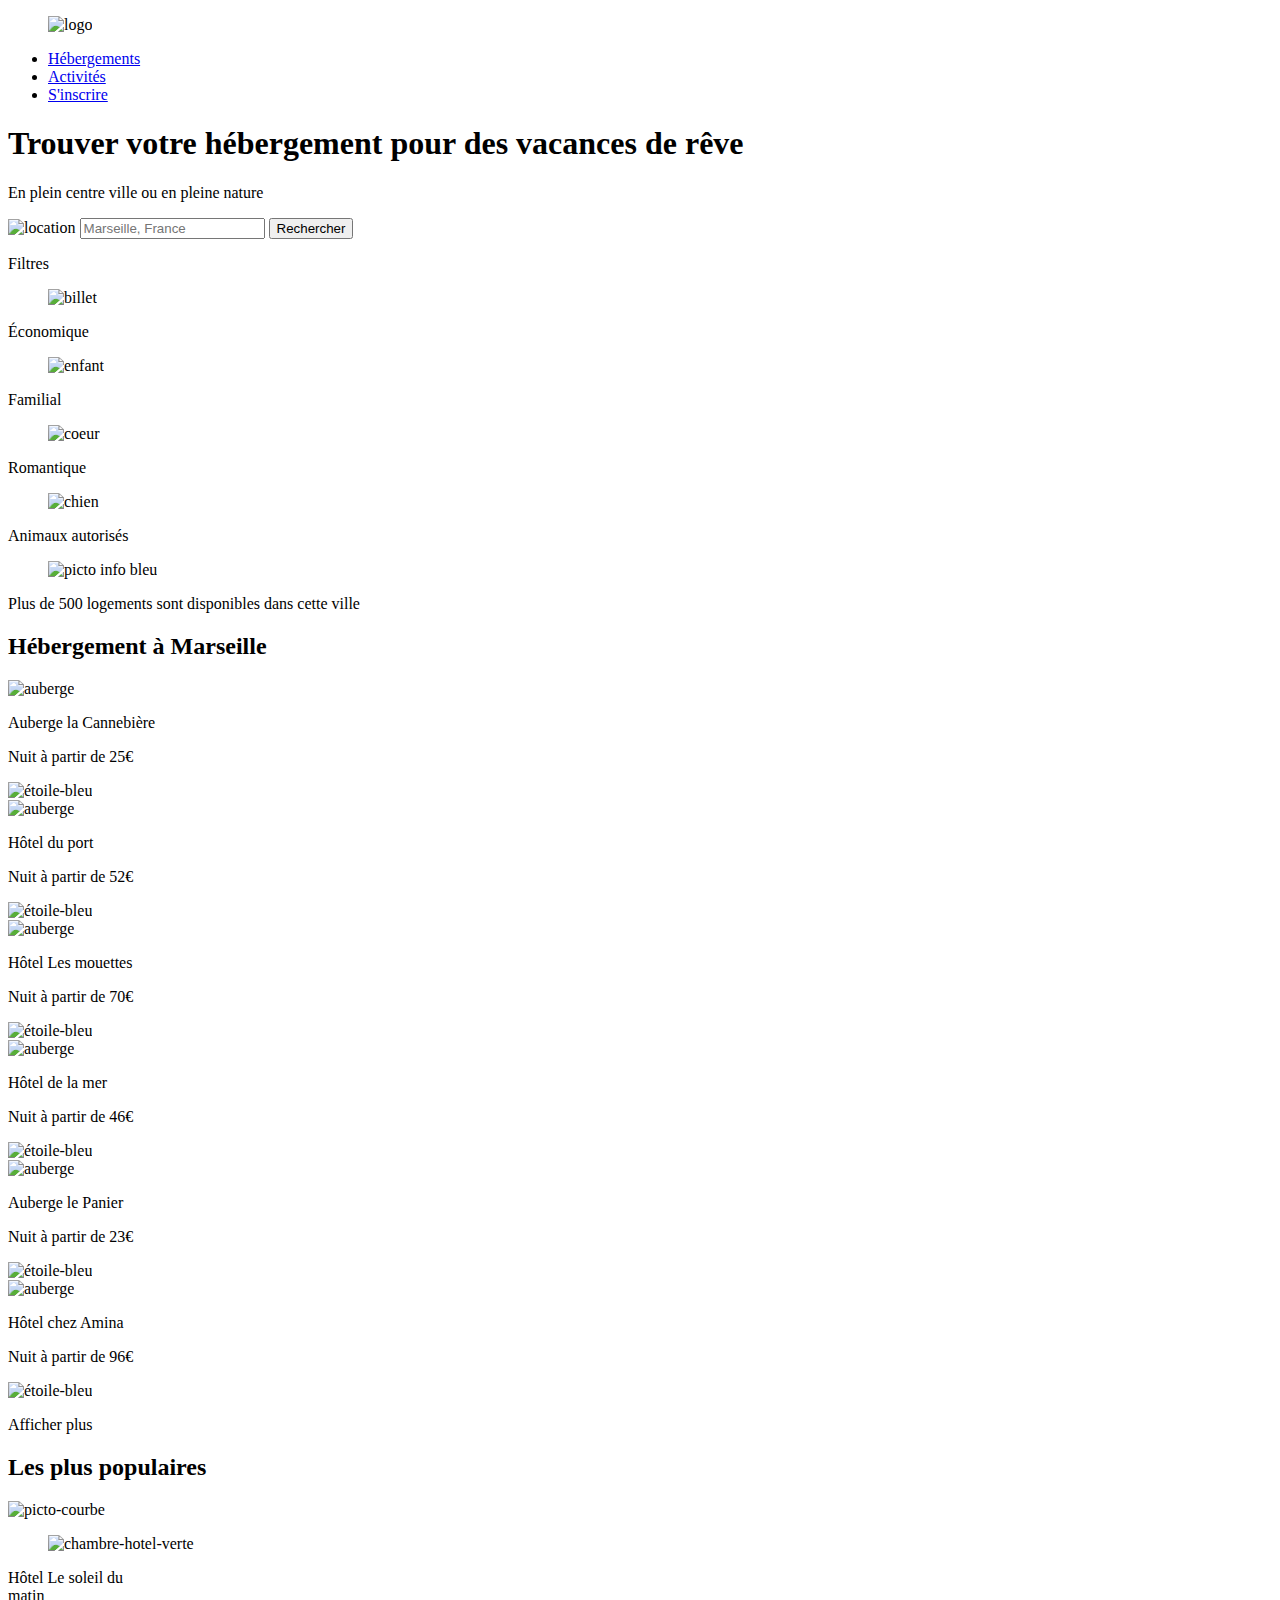
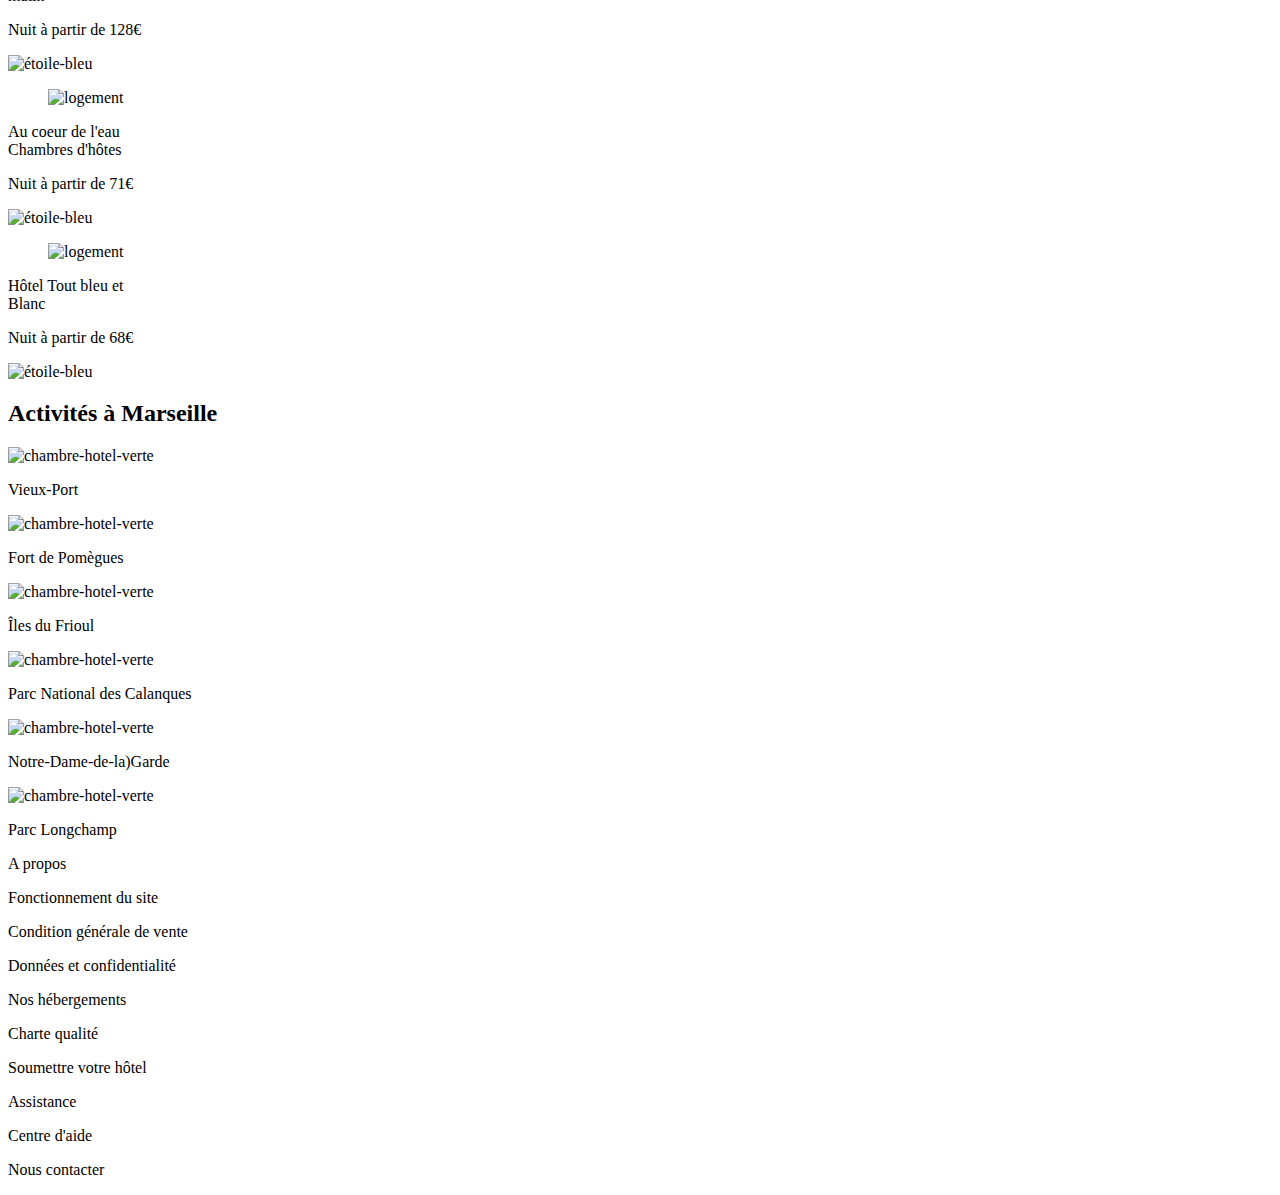
==== PROJET2.html @ daf27d20 "Passage du HTML au W3C" ====
<!DOCTYPE html>
<html lang="fr-FR">
	<head>
		<meta charset="utf-8">
		<title>Reservia</title>
		<link rel="stylesheet" type="text/css" href="css/projet2.css">
	</head>
	<body>
		<header>
			<div id="logo-et-nav">
				<figure id="fig-logo">
					<img src="Reservia.png" alt="logo">
				</figure>
				<nav id="menu_principal">
					<ul>
						<li><a href="#">Hébergements</a></li>
						<li><a href="#">Activités</a></li>
						<li><a href="#">S'inscrire</a></li>
					</ul>	
				</nav>
			</div>
			<div class="titre">
				<h1>Trouver votre hébergement pour des vacances de rêve</h1>
				<p>En plein centre ville ou en pleine nature</p>
			</div>
			<form method="post">
				<img src="map-marker-alt-solid.svg" alt=location>
				<input type="text" name="ville" placeholder="Marseille, France">
				<button >Rechercher</button>	
			</form>
			<div id="filtres">
				<div class="filtre">
					<p>Filtres</p></div>
				<div>
					<figure>
						<img src="money-bill-wave-solid.svg" alt="billet">
					</figure>
					<p>Économique</p>
				</div>
				<div>
					<figure>
						<img src="child-solid.svg" alt="enfant">
					</figure>
					<p>Familial</p>
				</div>
				<div>
					<figure>
						<img src="heart-solid.svg" alt="coeur">
					</figure>
					<p>Romantique</p>
				</div>
				<div>
					<figure>
						<img src="dog-solid.svg" alt="chien">
					</figure>
					<p>Animaux autorisés</p>
				</div>
			</div>
			<div id="info">
					<figure>
						<img src="info-solid.svg" alt="picto info bleu">
					</figure>
					<p> Plus de 500 logements sont disponibles dans cette ville</p>
				</div>
		</header>

		<div id="bloc">
			<div class="Hebergements">
				<h2 class="bold">Hébergement à Marseille</h2>
				<div id="hebergement-a-marseille">	
					<article>
						<img src="marcus-loke-WQJvWU_HZFo-unsplash.jpg" alt="auberge">
						<p class="sous-titre">Auberge la Cannebière</p>
						<p>Nuit à partir de 25€</p>
						<img src="4bleues.svg" alt="étoile-bleu">
					</article>
					<article>
						<img src="fred-kleber-gTbaxaVLvsg-unsplash.jpg" alt="auberge">
						<p class="sous-titre">Hôtel du port</p>
						<p>Nuit à partir de 52€</p>
						<img src="4bleues.svg" alt="étoile-bleu">
					</article>
					<article>
						<img src="reisetopia-B8WIgxA_PFU-unsplash.jpg" alt="auberge">
						<p class="sous-titre">Hôtel Les mouettes</p>
						<p>Nuit à partir de 70€</p>
						<img src="4bleues.svg" alt="étoile-bleu">
					</article>
					<article>
						<img src="annie-spratt-Eg1qcIitAuA-unsplash.jpg" alt="auberge">
						<p class="sous-titre">Hôtel de la mer</p>
						<p>Nuit à partir de 46€</p>
						<img src="4bleues.svg" alt="étoile-bleu">
					</article>
					<article>
						<img src="nicate-lee-kT-ZyaiwBe0-unsplash.jpg" alt="auberge">
						<p class="sous-titre">Auberge le Panier</p>
						<p>Nuit à partir de 23€</p>
						<img src="4bleues.svg" alt="étoile-bleu">
					</article>
					<article>
						<img src="febrian-zakaria-M6S1WvfW68A-unsplash.jpg" alt="auberge">
						<p class="sous-titre">Hôtel chez Amina</p>
						<p>Nuit à partir de 96€</p>
						<img src="4bleues.svg" alt="étoile-bleu">
					</article>
				</div>	
			<p class="bold">Afficher plus</p>
			</div>

			<aside>
				<div class="chapeau">
					<h2>Les plus populaires</h2>
					<img src="chart-line-solid.svg" alt="picto-courbe">
				</div>
				<article class="vignette">
					<div>
						<figure>
							<img src="emile-guillemot-Bj_rcSC5XfE-unsplash.jpg" alt="chambre-hotel-verte">
						</figure>
					</div>
					<div>
						<p class="sous-titre">Hôtel Le soleil du <br/> matin</p>
						<p>Nuit à partir de 128€</p>
						<img class="img-etoile" src="5bleues.svg" alt="étoile-bleu">
					</div>
				</article>
				<article class="vignette">
					<div>
						<figure>
							<img src="aw-creative-VGs8z60yT2c-unsplash.jpg" alt="logement">
						</figure>
					</div>
					<div>
						<p class="sous-titre">Au coeur de l'eau <br/>Chambres d'hôtes</p>
						<p>Nuit à partir de 71€</p>
						<img class="img-etoile" src="5bleues.svg" alt="étoile-bleu">
					</div>
				</article>
				<article class="vignette">
					<div>
						<figure>
							<img src="febrian-zakaria-sjvU0THccQA-unsplash.jpg" alt="logement">
						</figure>
					</div>
					<div>
						<p class="sous-titre">Hôtel Tout bleu et<br/>Blanc</p>
						<p>Nuit à partir de 68€</p>
						<img class="img-etoile" src="5bleues.svg" alt="étoile-bleu">
					</div>
				</article>
			</aside>
		</div>
			<section>
				<H2> Activités à Marseille</H2>
				<div class="div">
					<div class="ombre">
						<img class="grande" src="reno-laithienne-QUgJhdY5Fyk-unsplash.jpg" alt="chambre-hotel-verte">
						<p class="sous-titre">Vieux-Port</p>
					</div>
					<div class="split">
						<div class="ombre marginbottom">
							<img class="moyenne" src="paul-hermann-QFTrLdQIRhI-unsplash.jpg" alt="chambre-hotel-verte">
							<p class="sous-titre">Fort de Pomègues</p>
						</div>
						<div class="ombre">
							<img class="petite" src="kevin-hikari-rV_Qd1l-VXg-unsplash.jpg" alt="chambre-hotel-verte">
							<p class="sous-titre">Îles du Frioul</p>
						</div>
					</div>
					<div class="ombre">
						<img class="grande" src="kilyan-sockalingum-NR8-cBCN3aI-unsplash.jpg" alt="chambre-hotel-verte">
						<p class="sous-titre">Parc National des Calanques</p>
					</div>
					<div class="split">
						<div class="ombre marginbottom">
							<img class="petite" src="florian-wehde-xW9e8gdotxI-unsplash.jpg" alt="chambre-hotel-verte">
							<p class="sous-titre">Notre-Dame-de-la)Garde</p>
						</div>
						<div class="ombre">
							<img class="moyenne" src="lena-paulin-wH2-EJoDcV0-unsplash.jpg" alt="chambre-hotel-verte">
							<p class="sous-titre">Parc Longchamp</p>
						</div>
					</div>
				</div> 
			</section>
			<footer>
			<div class="conteneur">
				<div>
					<p class="sous-titre">A propos</p>
					<p> Fonctionnement du site</p>
					<p> Condition générale de vente</p>
					<p> Données et confidentialité</p>
				</div>
				<div>
					<p class="sous-titre">Nos hébergements</p>
					<p> Charte qualité</p>
					<p> Soumettre votre hôtel</p>
				</div>
				<div>
					<p class="sous-titre">Assistance</p>
					<p> Centre d'aide</p>
					<p> Nous contacter</p>
				</div>
			</div>
		</footer>
     </body>
</html>
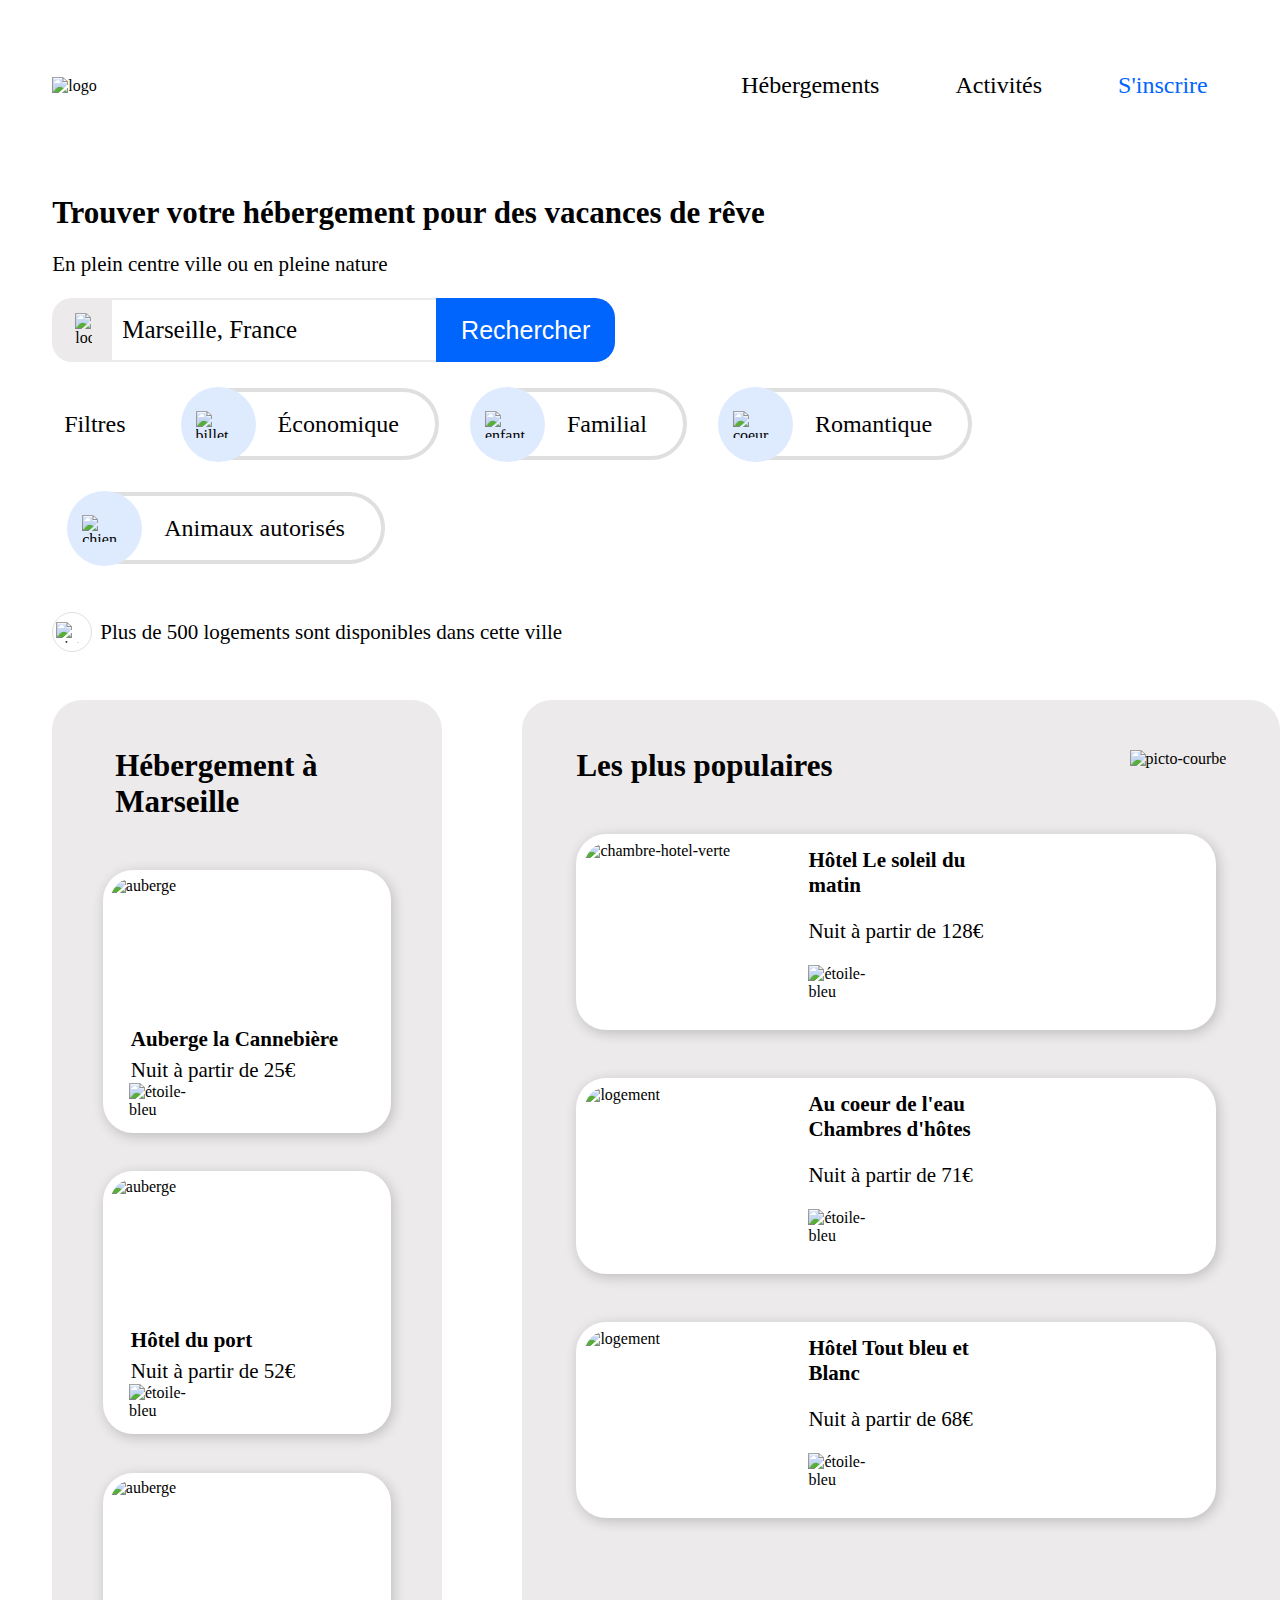
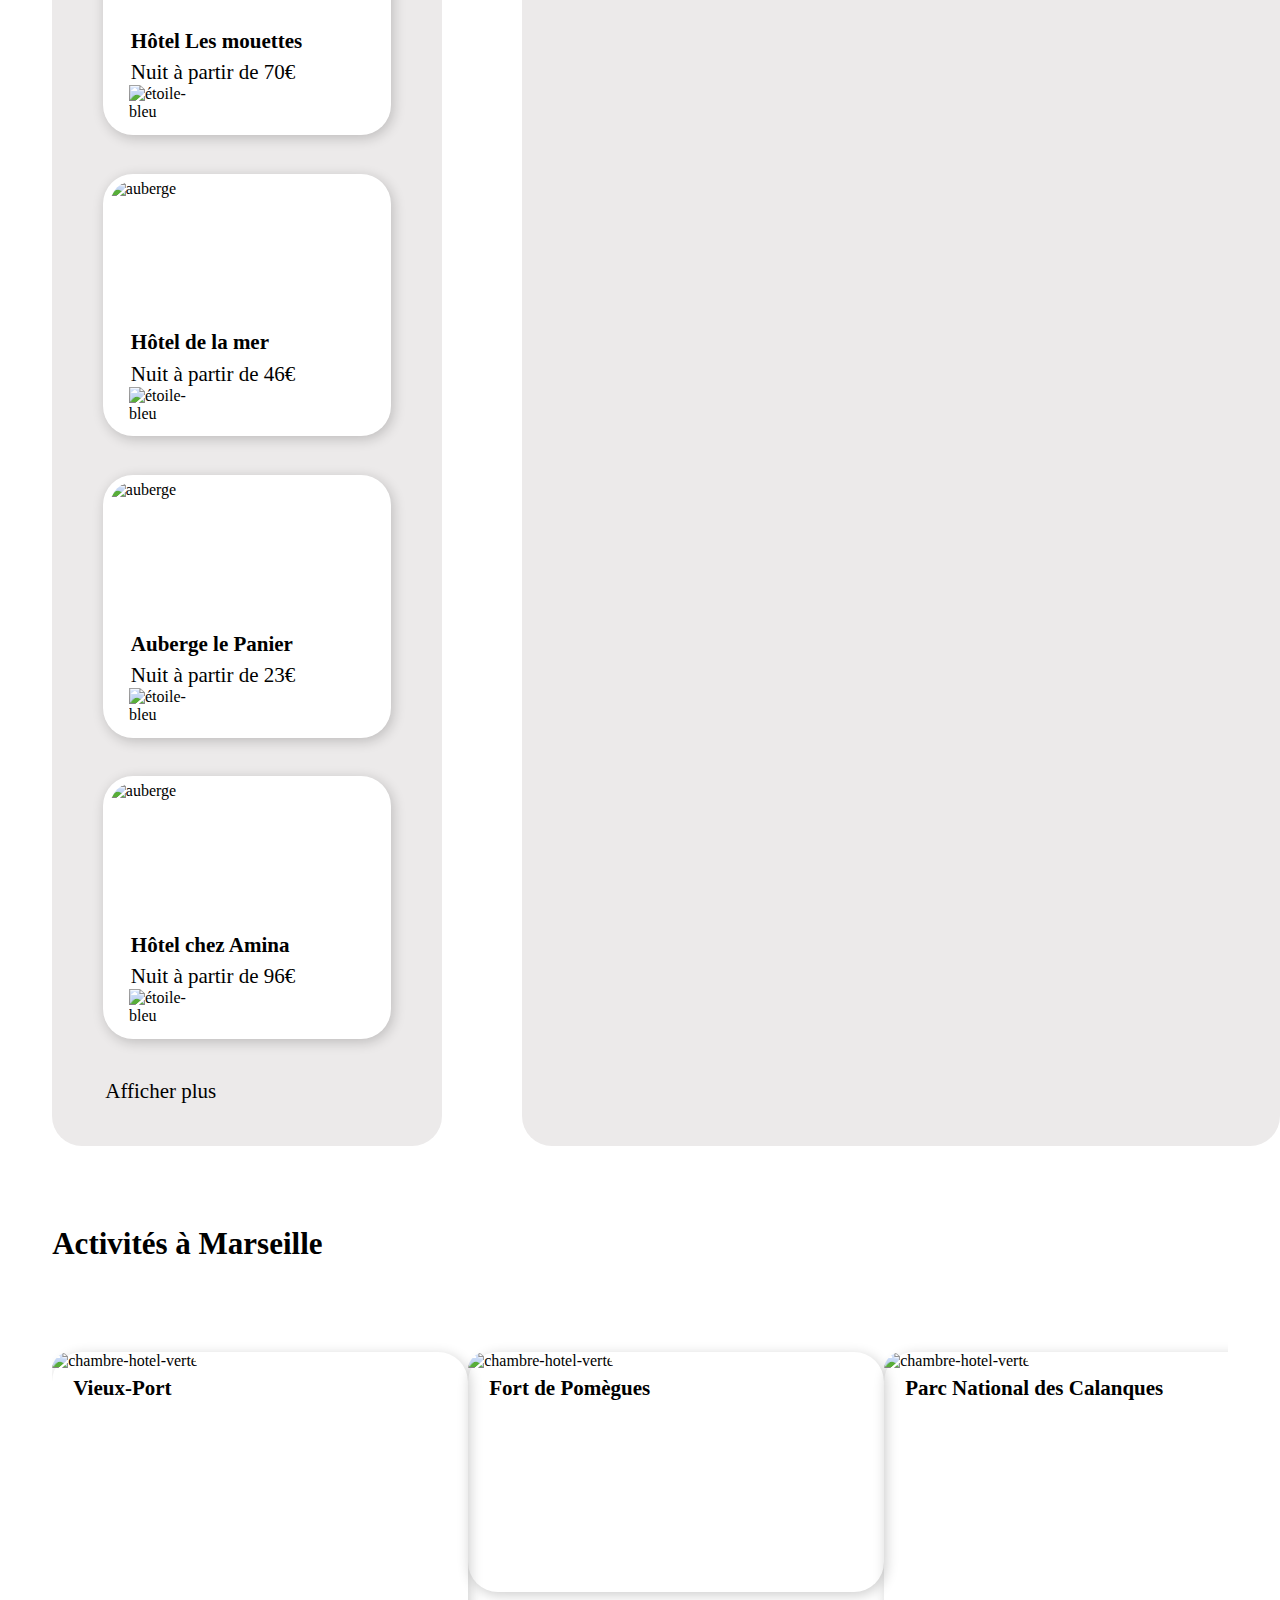
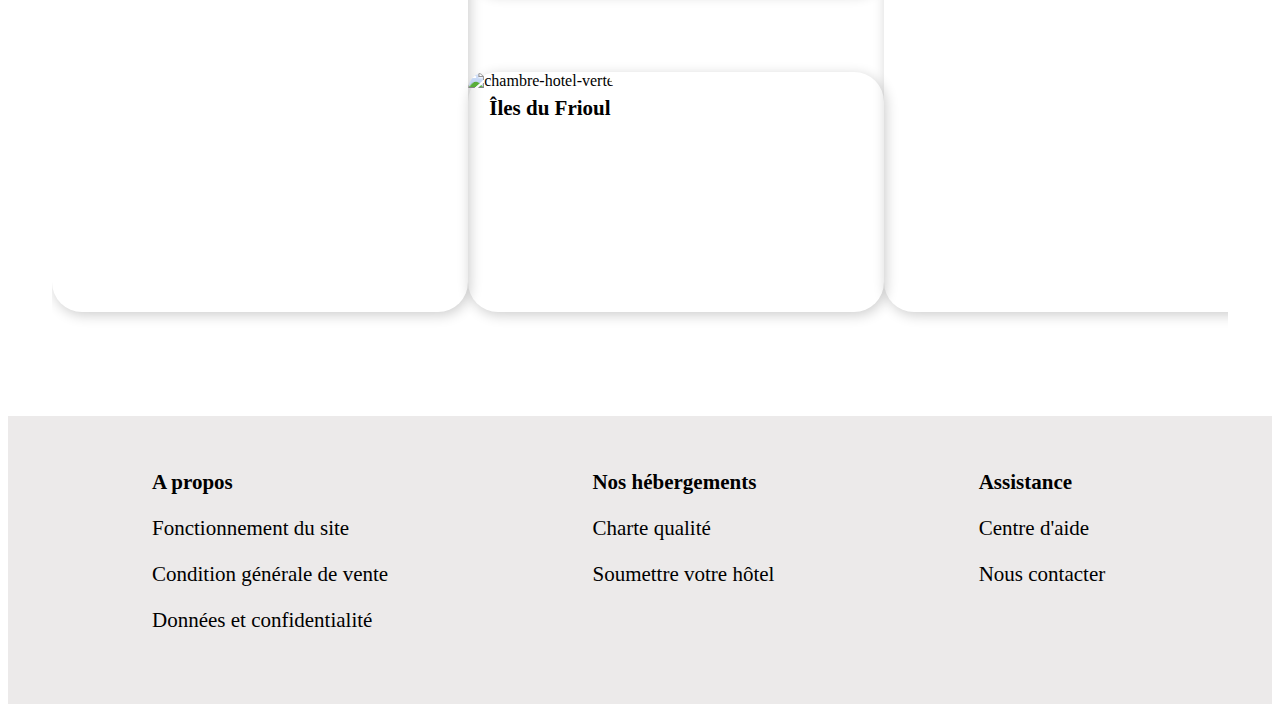
==== commit cf7a010c: "Add files via upload" ====
--- a/PROJET2.html
+++ b/PROJET2.html
@@ -1,17 +1,18 @@
 <!DOCTYPE html>
 <html lang="fr-FR">
-	<head>
-		<meta charset="utf-8">
-		<title>Reservia</title>
-		<link rel="stylesheet" type="text/css" href="css/projet2.css">
-	</head>
-	<body>
+<head title="Reservia">
+	<meta charset="utf-8">
+	<title> Reservia</title>
+	<link rel="stylesheet" type="text/css" href="CSS/projet2.css">
+</head>
+<body>
+	<div id="body">
 		<header>
 			<div id="logo-et-nav">
 				<figure id="fig-logo">
 					<img src="Reservia.png" alt="logo">
 				</figure>
-				<nav id="menu_principal">
+				<nav>
 					<ul>
 						<li><a href="#">Hébergements</a></li>
 						<li><a href="#">Activités</a></li>
@@ -64,7 +65,7 @@
 				</div>
 		</header>
 
-		<div id="bloc">
+		<div id="bloc-hebergements-populaires">
 			<div class="Hebergements">
 				<h2 class="bold">Hébergement à Marseille</h2>
 				<div id="hebergement-a-marseille">	
@@ -113,7 +114,7 @@
 					<h2>Les plus populaires</h2>
 					<img src="chart-line-solid.svg" alt="picto-courbe">
 				</div>
-				<article class="vignette">
+				<article>
 					<div>
 						<figure>
 							<img src="emile-guillemot-Bj_rcSC5XfE-unsplash.jpg" alt="chambre-hotel-verte">
@@ -125,7 +126,7 @@
 						<img class="img-etoile" src="5bleues.svg" alt="étoile-bleu">
 					</div>
 				</article>
-				<article class="vignette">
+				<article>
 					<div>
 						<figure>
 							<img src="aw-creative-VGs8z60yT2c-unsplash.jpg" alt="logement">
@@ -137,7 +138,7 @@
 						<img class="img-etoile" src="5bleues.svg" alt="étoile-bleu">
 					</div>
 				</article>
-				<article class="vignette">
+				<article>
 					<div>
 						<figure>
 							<img src="febrian-zakaria-sjvU0THccQA-unsplash.jpg" alt="logement">
@@ -158,32 +159,29 @@
 						<img class="grande" src="reno-laithienne-QUgJhdY5Fyk-unsplash.jpg" alt="chambre-hotel-verte">
 						<p class="sous-titre">Vieux-Port</p>
 					</div>
-					<div class="split">
-						<div class="ombre marginbottom">
-							<img class="moyenne" src="paul-hermann-QFTrLdQIRhI-unsplash.jpg" alt="chambre-hotel-verte">
-							<p class="sous-titre">Fort de Pomègues</p>
-						</div>
-						<div class="ombre">
-							<img class="petite" src="kevin-hikari-rV_Qd1l-VXg-unsplash.jpg" alt="chambre-hotel-verte">
-							<p class="sous-titre">Îles du Frioul</p>
-						</div>
-					</div>
-					<div class="ombre">
-						<img class="grande" src="kilyan-sockalingum-NR8-cBCN3aI-unsplash.jpg" alt="chambre-hotel-verte">
+					<div class="ombre marginbottom">
+						<img class="grande" src="paul-hermann-QFTrLdQIRhI-unsplash.jpg" alt="chambre-hotel-verte">
+						<p class="sous-titre">Fort de Pomègues</p>
+					</div>
+					<div class="ombre">
+						<img class="grande" src="kevin-hikari-rV_Qd1l-VXg-unsplash.jpg" alt="chambre-hotel-verte">
+						<p class="sous-titre">Îles du Frioul</p>
+					</div>
+					<div class="ombre">
+						<img src="kilyan-sockalingum-NR8-cBCN3aI-unsplash.jpg" alt="chambre-hotel-verte">
 						<p class="sous-titre">Parc National des Calanques</p>
 					</div>
-					<div class="split">
-						<div class="ombre marginbottom">
-							<img class="petite" src="florian-wehde-xW9e8gdotxI-unsplash.jpg" alt="chambre-hotel-verte">
-							<p class="sous-titre">Notre-Dame-de-la)Garde</p>
-						</div>
-						<div class="ombre">
-							<img class="moyenne" src="lena-paulin-wH2-EJoDcV0-unsplash.jpg" alt="chambre-hotel-verte">
-							<p class="sous-titre">Parc Longchamp</p>
-						</div>
+					<div class="ombre marginbottom">
+						<img class="grande" src="florian-wehde-xW9e8gdotxI-unsplash.jpg" alt="chambre-hotel-verte">
+						<p class="sous-titre">Notre-Dame-de-la Garde</p>
+					</div>
+					<div class="ombre">
+						<img class="grande" src="lena-paulin-wH2-EJoDcV0-unsplash.jpg" alt="chambre-hotel-verte">
+						<p class="sous-titre">Parc Longchamp</p>
 					</div>
 				</div> 
 			</section>
+	</div>		
 			<footer>
 			<div class="conteneur">
 				<div>
@@ -205,4 +203,4 @@
 			</div>
 		</footer>
      </body>
-</html>+</html>
--- a/CSS/projet2.css
+++ b/CSS/projet2.css
@@ -0,0 +1,746 @@
+/*! Generated by Font Squirrel (https://www.fontsquirrel.com) on February 25, 2021 */
+
+@font-face {
+    font-family: 'ralewaybold';
+    src: url('raleway-bold-webfont.eot');
+    src: url('raleway-bold-webfont.eot?#iefix') format('embedded-opentype'),
+         url('raleway-bold-webfont.woff') format('woff'),
+         url('raleway-bold-webfont.ttf') format('truetype'),
+         url('raleway-bold-webfont.svg#ralewaybold') format('svg');
+    font-weight: normal;
+    font-style: normal;
+
+}
+
+@font-face {
+    font-family: 'ralewayregular';
+    src: url('raleway-regular-webfont.eot');
+    src: url('raleway-regular-webfont.eot?#iefix') format('embedded-opentype'),
+         url('raleway-regular-webfont.woff') format('woff'),
+         url('raleway-regular-webfont.ttf') format('truetype'),
+         url('raleway-regular-webfont.svg#ralewayregular') format('svg');
+    font-weight: normal;
+    font-style: normal;
+
+}
+
+
+/* ELEMENTS PRINCIPAUX .................. */
+
+#body
+{
+    width: 93%;
+    margin:auto;
+}
+#fig-logo
+{
+    max-width: 6%;
+    margin: 0;
+    align-items: center;
+}
+
+
+/* NAVIGATEUR................... */
+
+
+#fig-logo img
+{
+    width: 100%;
+}
+
+#logo-et-nav
+
+{
+    display: flex;
+    justify-content: space-between;
+    padding-top: 3em;
+    align-items: center;
+    margin-bottom: 5em;
+}
+
+nav ul
+{
+    list-style: none;   
+    display: flex;
+    justify-content: flex-end;
+}
+
+nav ul li:nth-child(3) a 
+{
+	color: #0065FC;
+}
+
+nav li
+{
+    margin-left: 3.5em; 
+    cursor: pointer; 
+}
+
+a
+{
+    text-decoration:none;
+    color:black;
+    padding-top: 2.7em;
+    font-size: 22px;
+}
+
+nav a:hover
+{
+    color:#0065FC;
+    border-top: 5px #0065FC solid;
+}
+
+/*TEXTE TITRE*/
+
+h1, h2, .sous-titre
+{
+    font-family: ralewaybold;
+    font-weight: bold;
+    font-size: 31px;
+    margin:0;
+}
+
+p:not(#filtres)
+{
+    margin-right: 20px;
+    font-size: 21px;
+    font-family: ralewayregular;
+}
+.sous-titre
+{
+    margin-top: 0.3em;
+}
+.sous-titre, a
+{
+    margin-right: 20px;
+    font-size: 24px;
+    font-family: ralewaybold;
+}
+
+p
+{
+    font-family: ralewayregular;
+}
+
+.ombre
+{
+    box-shadow: 2px 3px 13px rgba(1, 4, 0, 0.2);
+}
+
+/* FORMULAIRE VILLE RECHERCHE VILLE................... */
+
+
+form
+{
+	display: flex;
+    flex-wrap: nowrap;
+    overflow: hidden;
+	height: 4em;
+    width: 35em;
+    background-color: #eceaea;
+    border-radius: 20px;
+    padding-left: 3px;
+    align-items: center;
+}
+
+form img
+{
+    width: 17px;
+    margin:20px;
+    align-items: center;
+
+}
+
+input 
+{
+    height: 90%;
+    margin: 0px;
+    width: 40em;
+    border:none;
+    padding-left: 10px;
+    font-family: ralewaybold;
+    font-size: 25px;
+}
+
+::placeholder
+{
+  color: black;
+  opacity: 1;
+}
+button
+{
+    background-color: #0065FC; /*bleu*/
+    color: white;
+    height: 100%;
+    width:100%;
+    border: none;
+    margin:auto;
+    font-size: 25px;
+    cursor: pointer;
+
+}
+
+/* FILTRES DE RECHERCHE................... */
+
+
+#filtres
+{
+    display: inline-flex;
+    font-family: ralewaybold;
+    margin-top:10px;
+    margin-bottom: 1em;
+    align-items: center;
+    flex-wrap: wrap;
+
+}
+
+#filtres div:not(.filtre)
+{
+    display: flex;
+    height: 4em;
+    align-items: center;
+    border-radius: 40px;
+    border: 4px solid #e0dfdf;
+    margin: 1em;
+    padding-right: 1em; 
+}
+
+#filtres .filtre
+{
+    margin-right: 20px;
+    border:none;
+}
+
+#filtres figure
+{
+    display: flex;
+    justify-content: center;
+    align-items: center;
+    background-color: #DEEBFF; /*bleu clair*/ 
+    padding: 15px;
+    height: 45px;
+    width: 45px;
+    min-width: 19px;
+    border-radius: 40px;
+    margin-right: 10px;
+    margin-left: -5px;
+}
+#filtres figure:hover
+{
+    background-color: #F2F2F2;
+    cursor: pointer;
+}
+.filtre :hover
+{
+    justify-content: flex-end;
+}
+
+#filtres figure img
+{
+    height: 60%;
+}
+
+#filtres div p 
+{
+    font-size: 24px;
+    font-family: ralewaybold;
+    padding-left: 0.5em;
+}
+
+
+/* INFO*/
+
+#info
+{
+    display: flex;
+    align-items: center;
+    margin-bottom: 2em;
+}
+
+#info figure
+
+{
+    justify-content: center;
+    align-items: center;
+    display: flex;
+    height: 30px;
+    width: 30px;
+    min-width: 8px;
+    border-radius: 31em;
+    margin-right: 0.5em;
+    margin-left: 0;
+    padding: 4px;
+    border: 0.1em solid #e0dfdf;
+}
+
+#info img
+{
+    height: 70%;
+}
+
+
+/* HEBERGEMENT A MARSEILLE................... */
+
+
+.Hebergements
+{
+    margin: 0;
+    background-color: #eceaea;
+    border-radius: 30px; 
+    padding-top: 3em; 
+    padding-left: 2em;
+    padding-right: 2em;
+
+}
+#hebergement-a-marseille/* regroupe toutes 
+                        les vignettes loc */
+{
+	display: flex;
+	flex-wrap: wrap;
+	justify-content: space-around;
+
+}
+#hebergement-a-marseille article/*regroupe une vignette*/
+{
+    display: flex;
+    flex-direction: column;
+    border-radius: 30px;
+    background-color: #ffff;
+    min-width: 275px;
+    max-width: 275px;
+    height: 250px;
+    padding: 0.4em;
+    margin: 1.2em;
+    box-shadow: 2px 3px 13px rgba(1, 4, 0, 0.2);
+}
+
+#hebergement-a-marseille article :first-child /*IMG*/
+{
+    width: 100%;
+    border-radius: 25px 25px 0px 0px;
+    height: 9em;
+}
+
+#hebergement-a-marseille article p 
+{
+	margin-bottom: 0;
+	margin-top: 0.3em;
+}
+
+
+#hebergement-a-marseille article p+img
+{
+    max-width: 30%;
+    height: 2em;
+    margin-left: 1.2em;
+    margin-bottom: 0.7em;
+}
+#hebergement-a-marseille article :not(img)
+{
+    margin-left:1em; 
+}
+#hebergement-a-marseille + p
+{
+    margin-bottom: 2em;
+    margin-left: 1em;
+}
+
+.Hebergements h2
+{
+    margin-bottom: 1em;
+    margin-left: 1em;
+}
+
+
+/* LES PLUS POPULAIRES................... */
+
+
+#bloc-hebergements-populaires
+{
+    display: flex;
+    justify-content: space-around;
+}
+
+aside
+{
+    margin-left: 5em;
+    background-color: #eceaea;
+    border-radius: 30px;
+    padding-top: 3em;
+    padding-left: 54px;
+    padding-right: 54px;
+    width: 40%;
+    min-width: 650px;
+}
+
+.chapeau, article
+{
+    display: flex;
+}
+
+aside .chapeau
+{
+    align-items: center;
+    justify-content: space-between;
+    margin-bottom: 50px;
+}
+
+aside .chapeau img 
+{
+    height: 2em;
+    align-items: center;
+    display: flex;
+    min-width: 8px;
+}
+
+aside div:nth-child(4) div:nth-child(1) img
+{
+    width: 12em;
+}
+
+aside article div p+img
+{
+    width: 7em; 
+}
+
+aside article figure 
+{
+    border-radius: 25px 0px 0px 25px;
+    height: 11.4em;
+    width: 12em;
+    overflow: hidden;
+    margin: 0;
+    margin-right: 2em;
+}
+
+aside article figure img
+{
+    width: 18em;
+    height: 16em;
+}
+
+
+aside article
+{
+    border-radius: 30px;
+    margin-top: 2em;
+    margin-bottom: 3em;
+    padding: 0.5em;
+    max-width: 39em;
+    min-width: 34em;
+    height: 180px;
+    background-color: #ffff;
+    box-shadow: 2px 3px 13px rgba(1, 4, 0, 0.2);
+}
+aside article p+img
+{
+    max-width: 40%;
+    height: 3em;
+}
+
+
+
+/* ACTIVITES A MARSEILLE................... */
+
+section
+{
+    margin-top: 5em;
+    overflow: hidden;
+    flex-wrap: wrap;
+}
+
+section .div
+{
+    display: flex;
+    justify-content: space-around;
+    align-items: center;
+    flex-wrap: wrap;
+    height: 40em;
+    margin-bottom: 4em;
+    flex-direction: column;
+    overflow: hidden;
+}
+
+section img 
+{
+    width: 100%;
+    border-radius: 25px 25px 0px 0px;
+}
+
+.div div 
+{
+    min-width: 26em;
+    max-width: 26em;
+    border-radius: 30px;
+    height: 35em;
+}
+.div div:[:(not)first-child]
+{
+    margin-left: 1em;
+}
+
+.div div:nth-child(1) img
+{
+    height: 30.5em;
+}
+section .div div:nth-child(2)
+{
+    height: 15em;
+}
+.div .grande
+{
+    height: 90%;
+}
+
+section .div div:nth-child(3)
+{
+    height: 15em;
+}
+.div .grande
+{
+    height: 90%;
+}
+
+.div div:nth-child(4) img
+{
+    height: 30.5em;
+}
+
+section .div div:nth-child(5)
+{
+    height: 15em;
+}
+.div .grande
+{
+    height: 90%;
+}
+section .div div:nth-child(6)
+{
+    height: 15em;
+}
+.div .grande
+{
+    height: 10.5em;
+}
+/* FLEX*/ 
+
+.div div:nth-child(2) div:first-child
+{
+    height: 56%;
+    margin-bottom: 3em;
+}
+.div div:nth-child(2) div:nth-child(2)
+{
+    height: 35%;
+}
+
+.div div:nth-child(4) div
+{
+    height: 46%
+}
+/*IMAGES*/
+
+.div div:nth-child(2) div:first-child img
+{
+    height: 18em;
+}
+
+.div div:nth-child(2) div:nth-child(2) img
+{
+    height: 10em;
+}
+
+
+/*TEXTE*/
+
+.div .sous-titre
+{
+    margin-left: 1em;
+}
+
+section h2
+{
+    margin-bottom: 50px;
+}
+
+/* FOOTER.................. */
+
+footer 
+{
+    background: #eceaea;
+    height: 15em;
+    width: 100%;
+    padding-top: 3em;
+}
+.conteneur 
+{
+    display: flex;
+    margin-left: 9em;
+    justify-content: space-between;
+    width: 77%;
+    align-items: flex-start;
+}
+
+
+
+/* MEDIA QUERIES................... */
+
+
+
+@media all and (max-width: 600px) /* règles réalisées sur un support de 670px de large*/
+{
+
+/*HEADER*/
+
+    #fig-logo
+    {
+       max-width: 32%;
+    }
+    #body
+    {
+        width: 100%;
+        overflow: hidden;
+    }
+
+    div .titre
+    {
+        width: 600px;
+    }
+
+/* TEXTE */ 
+
+    h1, h2, .sous-titre
+    {
+        font-size: 44px;
+    }
+    p:not(#filtres)
+    {
+        font-size: 31px;
+    }
+
+/* FORMULAIRE RECHERCHER*/
+    form
+    {
+        margin: 3em;
+        width: 42em;
+    }
+    button
+    {
+        width: 30%;
+        border-radius: 20px;
+    }
+/* FILTRES DE RECHERCHE*/
+
+    #filtres
+    {
+        margin-top: -2em;
+    }
+
+    #filtres div p
+    {
+        font-size: 31px;
+    }
+
+    #filtres .filtre
+    {
+        margin-right: 26em;
+    }
+   #menu_principal ul li:nth-child(3) /*listes a puce */
+    {
+        order:(1);
+    }
+
+/* HEBERGEMENT A MARSEILLE */
+
+    #bloc :nth-child(2)
+    {
+        order:(1);
+    }
+    .Hebergements
+    {
+        background-color: #ffff
+    }
+    .Hebergements h2 /* titre hebergement */
+    {
+        margin-left: 0;
+    }
+
+
+    #hebergement-a-marseille article  
+    {
+        max-width: 80%;
+        height: 20em;
+    }
+
+    #hebergement-a-marseille article :first-child /* image article hébergement*/
+    {
+        height: 11em;
+    }
+/* ASIDE*/
+    aside
+    {
+        padding-left: 3em;
+        padding-right: 4em;
+        margin-left:-2em;
+        padding-top: 2em;
+        padding-bottom: 1em;
+        width: 100%
+    }
+
+    .vignette
+    {
+        height: 16em;
+    }
+
+    .vignette figure
+    {
+        width: 16em;
+    }
+
+    .vignette figure img
+    {
+        height: 16em;
+    }
+/*  ACTIVITE A MARSEILLE */
+
+    section .div
+    {
+        display: flex;
+        justify-content: space-around;
+        align-content: center;
+        flex-wrap: wrap;
+        margin-bottom: 4em;
+        height: max-content;
+        overflow: auto;
+    }
+    .div div
+    {
+        min-width: 80%;
+        height: 20em;
+        margin-bottom: 2em;
+    }
+
+    .div div:nth-child(1) img
+    {
+        height: 15.5em;
+    }
+    .div div:nth-child(4) img
+    {
+        height: 15.5em;
+    }
+
+/* FOOTER */
+
+    .conteneur 
+    {
+        display:block;
+    }
+
+    .conteneur div 
+    {
+        margin-bottom: 5em;
+    }
+}
+
+
+
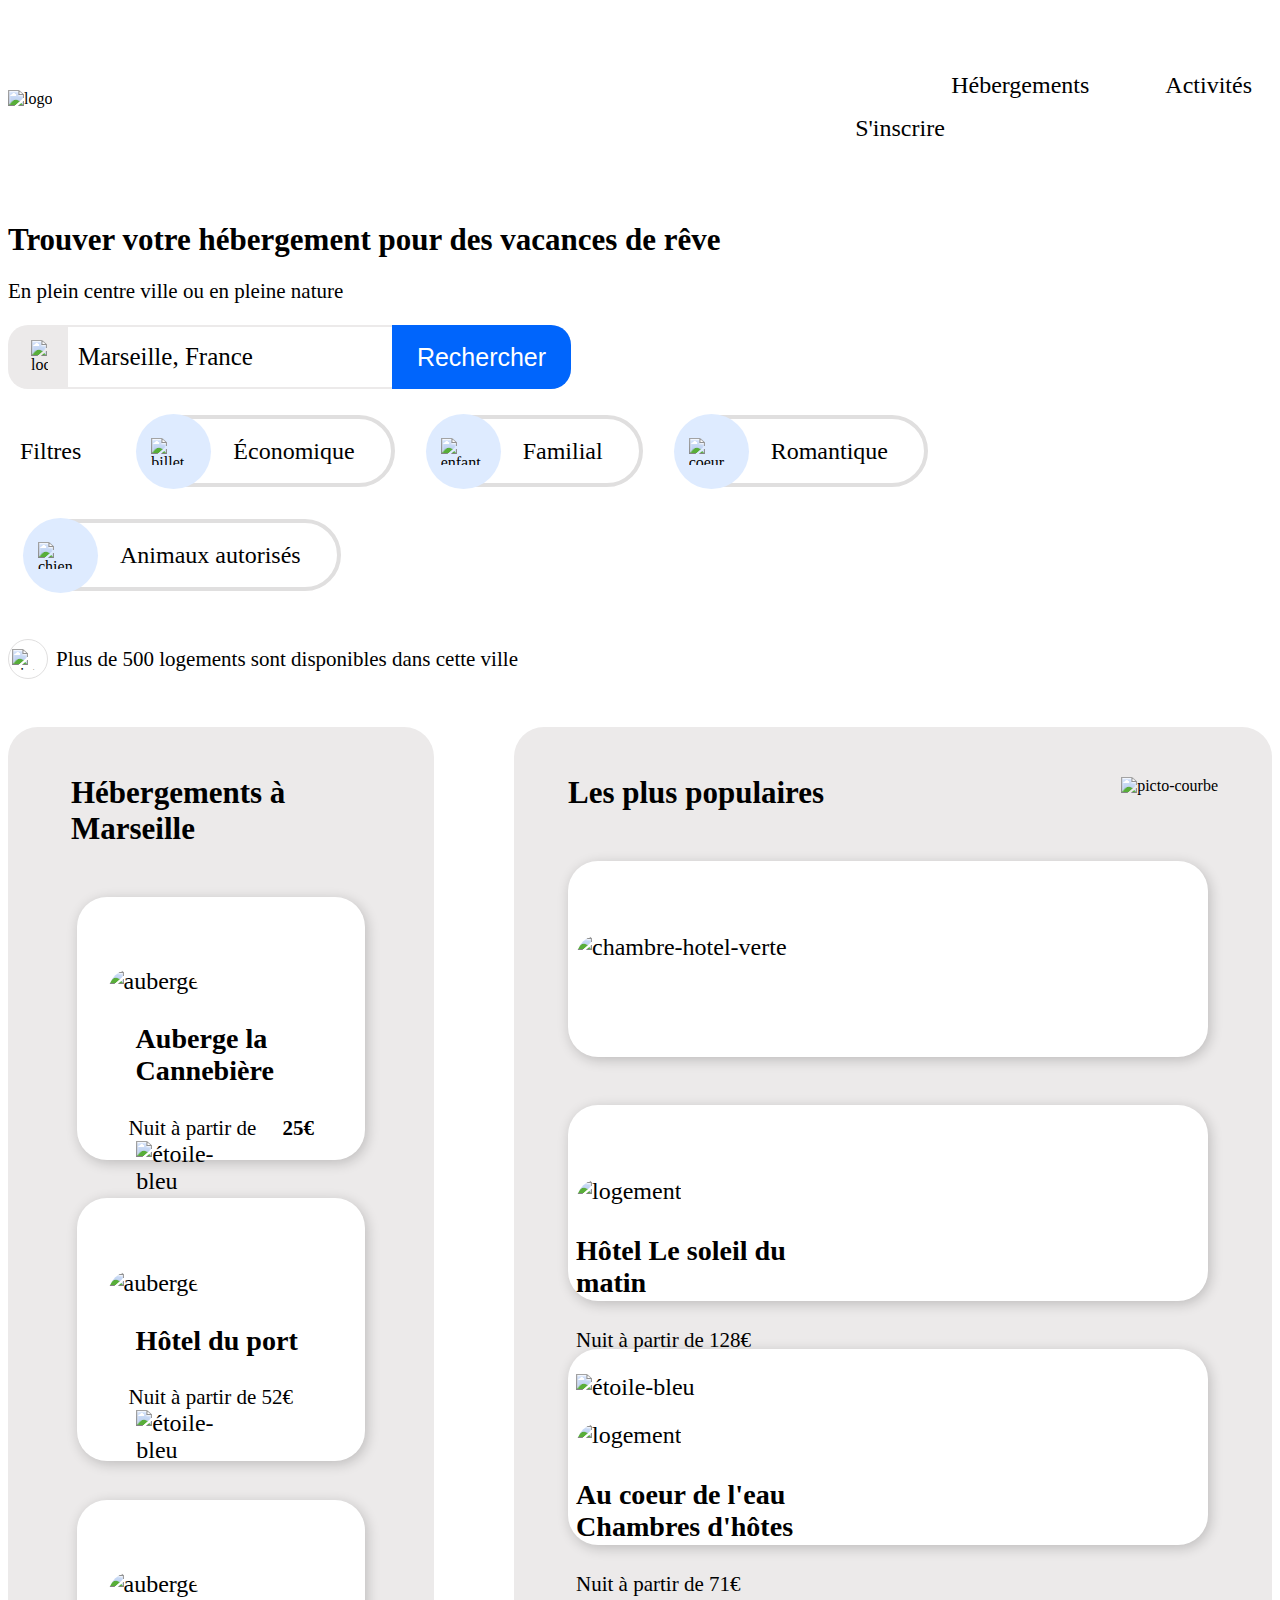
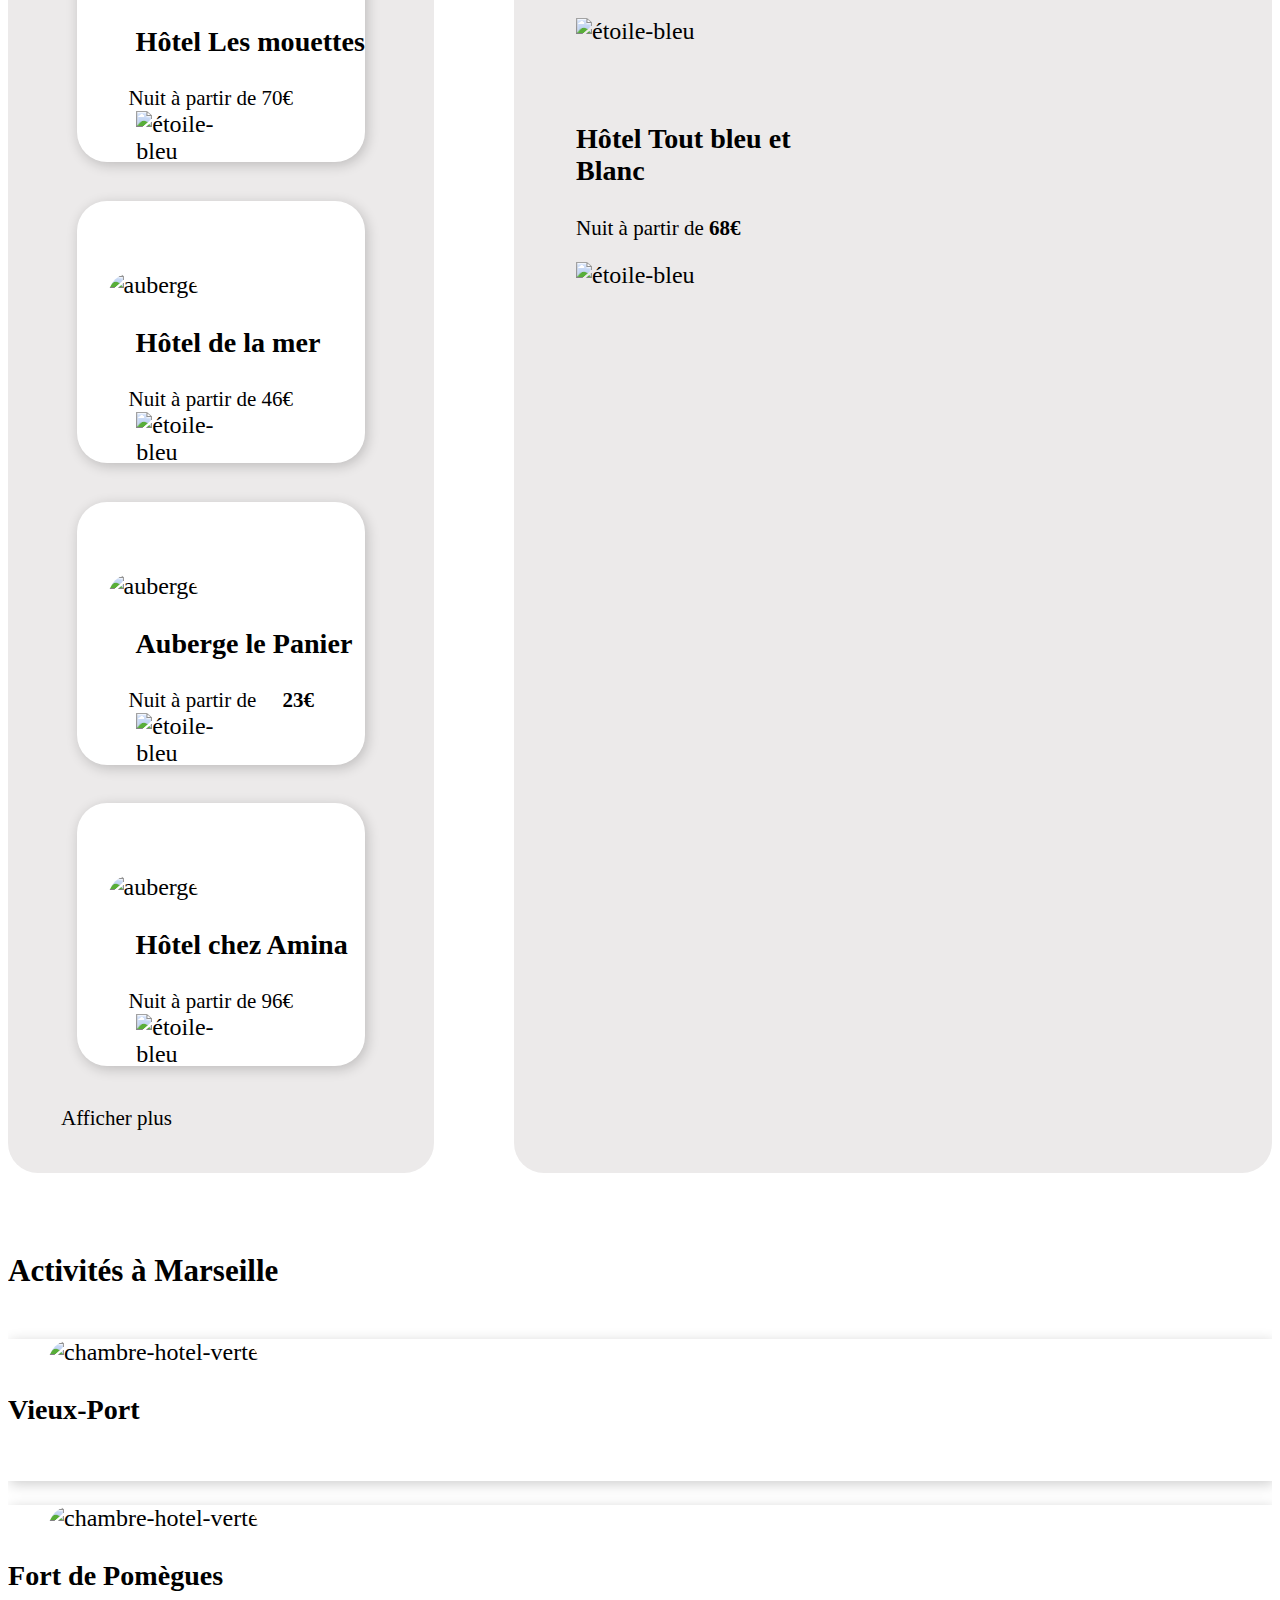
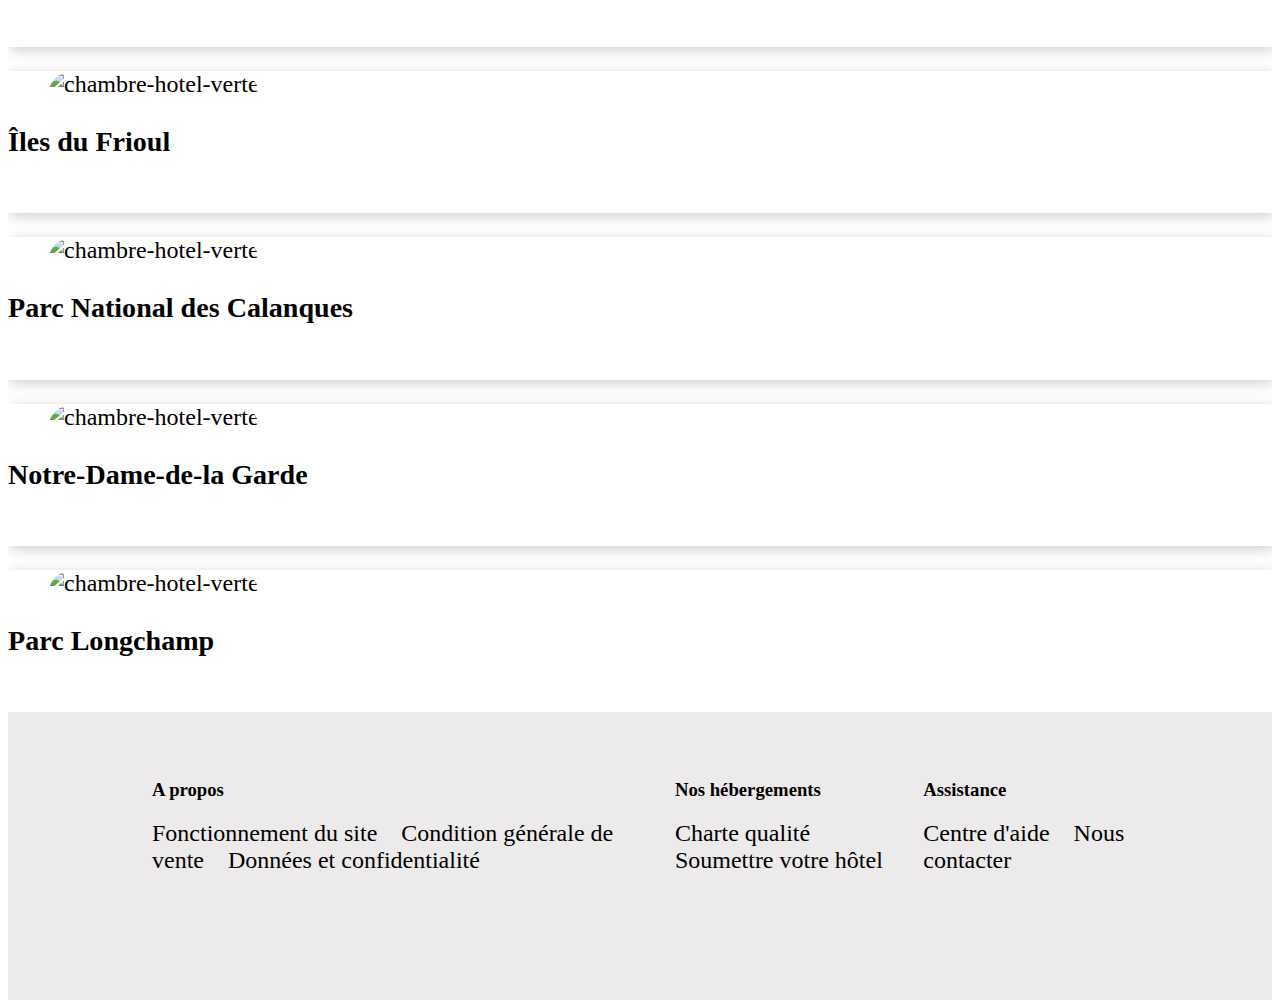
==== commit fe4c8288: "Add files via upload" ====
--- a/PROJET2.html
+++ b/PROJET2.html
@@ -1,206 +1,257 @@
 <!DOCTYPE html>
 <html lang="fr-FR">
 <head title="Reservia">
-	<meta charset="utf-8">
-	<title> Reservia</title>
-	<link rel="stylesheet" type="text/css" href="CSS/projet2.css">
+    <meta charset="utf-8">
+    <meta name="viewport" content="width=device-width, initial-scale=1.0">
+    <title> Reservia</title>
+    <link rel="stylesheet" type="text/css" href="CSS/projet2.css">
 </head>
 <body>
-	<div id="body">
-		<header>
-			<div id="logo-et-nav">
-				<figure id="fig-logo">
-					<img src="Reservia.png" alt="logo">
-				</figure>
-				<nav>
-					<ul>
-						<li><a href="#">Hébergements</a></li>
-						<li><a href="#">Activités</a></li>
-						<li><a href="#">S'inscrire</a></li>
-					</ul>	
-				</nav>
-			</div>
-			<div class="titre">
-				<h1>Trouver votre hébergement pour des vacances de rêve</h1>
-				<p>En plein centre ville ou en pleine nature</p>
-			</div>
-			<form method="post">
-				<img src="map-marker-alt-solid.svg" alt=location>
-				<input type="text" name="ville" placeholder="Marseille, France">
-				<button >Rechercher</button>	
-			</form>
-			<div id="filtres">
-				<div class="filtre">
-					<p>Filtres</p></div>
-				<div>
-					<figure>
-						<img src="money-bill-wave-solid.svg" alt="billet">
-					</figure>
-					<p>Économique</p>
-				</div>
-				<div>
-					<figure>
-						<img src="child-solid.svg" alt="enfant">
-					</figure>
-					<p>Familial</p>
-				</div>
-				<div>
-					<figure>
-						<img src="heart-solid.svg" alt="coeur">
-					</figure>
-					<p>Romantique</p>
-				</div>
-				<div>
-					<figure>
-						<img src="dog-solid.svg" alt="chien">
-					</figure>
-					<p>Animaux autorisés</p>
-				</div>
-			</div>
-			<div id="info">
-					<figure>
-						<img src="info-solid.svg" alt="picto info bleu">
-					</figure>
-					<p> Plus de 500 logements sont disponibles dans cette ville</p>
-				</div>
-		</header>
+    <!-- HEADER -->
+        <header class="header">
+            <div id="logo-et-nav">
+                <img id="logo" src="Reservia.png" alt="logo">
+                <div class="nav-inscription">
+                    <nav>
+                    <ul>
+                        <li><a href="#HEBERGEMENT">Hébergements</a></li>
+                        <li><a href="#ACTIVITE">Activités</a></li>
+                    </ul> 
+                </nav>
+                <a href="#">S'inscrire</a>  
+                </div>
+            </div>
+            <div class="titre">
+                <h1>Trouver votre hébergement pour des vacances de rêve</h1>
+                <p>En plein centre ville ou en pleine nature</p>
+            </div>
+            <form method="post">
+                <img src="map-marker-alt-solid.svg" alt=location>
+                <input type="text" name="ville" placeholder="Marseille, France">
+                <button >Rechercher</button>    
+            </form>
+            <div id="filtres">
+                <div class="filtre">
+                    <p>Filtres</p></div>
+                <div>
+                    <figure>
+                        <img src="money-bill-wave-solid.svg" alt="billet">
+                    </figure>
+                    <p>Économique</p>
+                </div>
+                <div>
+                    <figure>
+                        <img src="child-solid.svg" alt="enfant">
+                    </figure>
+                    <p>Familial</p>
+                </div>
+                <div>
+                    <figure>
+                        <img src="heart-solid.svg" alt="coeur">
+                    </figure>
+                    <p>Romantique</p>
+                </div>
+                <div>
+                    <figure>
+                        <img src="dog-solid.svg" alt="chien">
+                    </figure>
+                    <p>Animaux autorisés</p>
+                </div>
+            </div>
+            <div id="info">
+                    <figure>
+                        <img src="info-solid.svg" alt="picto info bleu">
+                    </figure>
+                    <p> Plus de 500 logements sont disponibles dans cette ville</p>
+                </div>
+        </header>
+    <!-- HEADER -->
+    <!--MAIN -->
+        <main>
+        <div id="bloc-hebergements-populaires">
+            <div class="Hebergements">
+                <h2 id="HEBERGEMENT" class="bold">Hébergements à Marseille</h2>
+                <div id="hebergement-a-marseille">  
+                    <article>
+                        <a href="#">
+                            <img src="marcus-loke-WQJvWU_HZFo-unsplash.jpg" alt="auberge">
+                            <h3>Auberge la Cannebière</h3>
+                            <p>Nuit à partir de <strong class="prix-bas">25€</strong></p>
+                            <img src="4bleues.svg" alt="étoile-bleu">
+                        </a>    
+                    </article>
+                    <article>
+                        <a href="#">
+                            <img src="fred-kleber-gTbaxaVLvsg-unsplash.jpg" alt="auberge">
+                            <h3>Hôtel du port</h3>
+                            <p>Nuit à partir de 52€</p>
+                            <img src="4bleues.svg" alt="étoile-bleu">
+                        </a>
+                    </article>
+                    <article>
+                        <a href="#">
+                            <img src="reisetopia-B8WIgxA_PFU-unsplash.jpg" alt="auberge">
+                            <h3>Hôtel Les mouettes</h3>
+                            <p>Nuit à partir de 70€</p>
+                            <img src="4bleues.svg" alt="étoile-bleu">
+                        </a>
+                    </article>
+                    <article>
+                        <a href="#">
+                            <img src="annie-spratt-Eg1qcIitAuA-unsplash.jpg" alt="auberge">
+                            <h3>Hôtel de la mer</h3>
+                            <p>Nuit à partir de 46€</p>
+                            <img src="4bleues.svg" alt="étoile-bleu">
+                        </a>
+                    </article>
+                    <article>
+                       <a href="#">
+                            <img src="nicate-lee-kT-ZyaiwBe0-unsplash.jpg" alt="auberge">
+                            <h3>Auberge le Panier</h3>
+                            <p>Nuit à partir de <strong class="prix-bas">23€</strong></p>
+                            <img src="4bleues.svg" alt="étoile-bleu">
+                       </a>
+                    </article>
+                    <article>
+                        <a href="#">
+                            <img src="febrian-zakaria-M6S1WvfW68A-unsplash.jpg" alt="auberge">
+                            <h3>Hôtel chez Amina</h3>
+                            <p>Nuit à partir de 96€</p>
+                            <img src="4bleues.svg" alt="étoile-bleu">
+                        </a>
+                    </article>
+                </div>  
+            <p class="bold">Afficher plus</p>
+            </div>
 
-		<div id="bloc-hebergements-populaires">
-			<div class="Hebergements">
-				<h2 class="bold">Hébergement à Marseille</h2>
-				<div id="hebergement-a-marseille">	
-					<article>
-						<img src="marcus-loke-WQJvWU_HZFo-unsplash.jpg" alt="auberge">
-						<p class="sous-titre">Auberge la Cannebière</p>
-						<p>Nuit à partir de 25€</p>
-						<img src="4bleues.svg" alt="étoile-bleu">
-					</article>
-					<article>
-						<img src="fred-kleber-gTbaxaVLvsg-unsplash.jpg" alt="auberge">
-						<p class="sous-titre">Hôtel du port</p>
-						<p>Nuit à partir de 52€</p>
-						<img src="4bleues.svg" alt="étoile-bleu">
-					</article>
-					<article>
-						<img src="reisetopia-B8WIgxA_PFU-unsplash.jpg" alt="auberge">
-						<p class="sous-titre">Hôtel Les mouettes</p>
-						<p>Nuit à partir de 70€</p>
-						<img src="4bleues.svg" alt="étoile-bleu">
-					</article>
-					<article>
-						<img src="annie-spratt-Eg1qcIitAuA-unsplash.jpg" alt="auberge">
-						<p class="sous-titre">Hôtel de la mer</p>
-						<p>Nuit à partir de 46€</p>
-						<img src="4bleues.svg" alt="étoile-bleu">
-					</article>
-					<article>
-						<img src="nicate-lee-kT-ZyaiwBe0-unsplash.jpg" alt="auberge">
-						<p class="sous-titre">Auberge le Panier</p>
-						<p>Nuit à partir de 23€</p>
-						<img src="4bleues.svg" alt="étoile-bleu">
-					</article>
-					<article>
-						<img src="febrian-zakaria-M6S1WvfW68A-unsplash.jpg" alt="auberge">
-						<p class="sous-titre">Hôtel chez Amina</p>
-						<p>Nuit à partir de 96€</p>
-						<img src="4bleues.svg" alt="étoile-bleu">
-					</article>
-				</div>	
-			<p class="bold">Afficher plus</p>
-			</div>
-
-			<aside>
-				<div class="chapeau">
-					<h2>Les plus populaires</h2>
-					<img src="chart-line-solid.svg" alt="picto-courbe">
-				</div>
-				<article>
-					<div>
-						<figure>
-							<img src="emile-guillemot-Bj_rcSC5XfE-unsplash.jpg" alt="chambre-hotel-verte">
-						</figure>
-					</div>
-					<div>
-						<p class="sous-titre">Hôtel Le soleil du <br/> matin</p>
-						<p>Nuit à partir de 128€</p>
-						<img class="img-etoile" src="5bleues.svg" alt="étoile-bleu">
-					</div>
-				</article>
-				<article>
-					<div>
-						<figure>
-							<img src="aw-creative-VGs8z60yT2c-unsplash.jpg" alt="logement">
-						</figure>
-					</div>
-					<div>
-						<p class="sous-titre">Au coeur de l'eau <br/>Chambres d'hôtes</p>
-						<p>Nuit à partir de 71€</p>
-						<img class="img-etoile" src="5bleues.svg" alt="étoile-bleu">
-					</div>
-				</article>
-				<article>
-					<div>
-						<figure>
-							<img src="febrian-zakaria-sjvU0THccQA-unsplash.jpg" alt="logement">
-						</figure>
-					</div>
-					<div>
-						<p class="sous-titre">Hôtel Tout bleu et<br/>Blanc</p>
-						<p>Nuit à partir de 68€</p>
-						<img class="img-etoile" src="5bleues.svg" alt="étoile-bleu">
-					</div>
-				</article>
-			</aside>
-		</div>
-			<section>
-				<H2> Activités à Marseille</H2>
-				<div class="div">
-					<div class="ombre">
-						<img class="grande" src="reno-laithienne-QUgJhdY5Fyk-unsplash.jpg" alt="chambre-hotel-verte">
-						<p class="sous-titre">Vieux-Port</p>
-					</div>
-					<div class="ombre marginbottom">
-						<img class="grande" src="paul-hermann-QFTrLdQIRhI-unsplash.jpg" alt="chambre-hotel-verte">
-						<p class="sous-titre">Fort de Pomègues</p>
-					</div>
-					<div class="ombre">
-						<img class="grande" src="kevin-hikari-rV_Qd1l-VXg-unsplash.jpg" alt="chambre-hotel-verte">
-						<p class="sous-titre">Îles du Frioul</p>
-					</div>
-					<div class="ombre">
-						<img src="kilyan-sockalingum-NR8-cBCN3aI-unsplash.jpg" alt="chambre-hotel-verte">
-						<p class="sous-titre">Parc National des Calanques</p>
-					</div>
-					<div class="ombre marginbottom">
-						<img class="grande" src="florian-wehde-xW9e8gdotxI-unsplash.jpg" alt="chambre-hotel-verte">
-						<p class="sous-titre">Notre-Dame-de-la Garde</p>
-					</div>
-					<div class="ombre">
-						<img class="grande" src="lena-paulin-wH2-EJoDcV0-unsplash.jpg" alt="chambre-hotel-verte">
-						<p class="sous-titre">Parc Longchamp</p>
-					</div>
-				</div> 
-			</section>
-	</div>		
-			<footer>
-			<div class="conteneur">
-				<div>
-					<p class="sous-titre">A propos</p>
-					<p> Fonctionnement du site</p>
-					<p> Condition générale de vente</p>
-					<p> Données et confidentialité</p>
-				</div>
-				<div>
-					<p class="sous-titre">Nos hébergements</p>
-					<p> Charte qualité</p>
-					<p> Soumettre votre hôtel</p>
-				</div>
-				<div>
-					<p class="sous-titre">Assistance</p>
-					<p> Centre d'aide</p>
-					<p> Nous contacter</p>
-				</div>
-			</div>
-		</footer>
+            <aside>
+                <div class="chapeau">
+                    <h2>Les plus populaires</h2>
+                    <img src="chart-line-solid.svg" alt="picto-courbe">
+                </div>
+                <div class="ensemble-hebergements-populaires">
+                    <article>
+                    <a href="#">
+                        <div>
+                        <figure>
+                            <img src="emile-guillemot-Bj_rcSC5XfE-unsplash.jpg" alt="chambre-hotel-verte">
+                        </figure>
+                    </div>
+                    <div>
+                        <h3 >Hôtel Le soleil du <br/> matin</h3>
+                        <p>Nuit à partir de 128€</p>
+                        <img class="img-etoile" src="5bleues.svg" alt="étoile-bleu">
+                    </div>
+                    </a>
+                </article>
+                <article>
+                   <a href="#">
+                        <div>
+                        <figure>
+                            <img src="aw-creative-VGs8z60yT2c-unsplash.jpg" alt="logement">
+                        </figure>
+                    </div>
+                    <div>
+                        <h3 >Au coeur de l'eau <br/>Chambres d'hôtes</h3>
+                        <p>Nuit à partir de 71€</p>
+                        <img class="img-etoile" src="5bleues.svg" alt="étoile-bleu">
+                    </div>
+                   </a>
+                </article>
+                <article>
+                    <a href="#">
+                        <div>
+                        <figure>
+                            <img src="febrian-zakaria-sjvU0THccQA-unsplash.jpg" alt="logement">
+                        </figure>
+                    </div>
+                    <div>
+                        <h3 >Hôtel Tout bleu et<br/>Blanc</h3>
+                        <p>Nuit à partir de <strong class="prix-bas">68€</strong></p>
+                        <img class="img-etoile" src="5bleues.svg" alt="étoile-bleu">
+                    </div>
+                    </a>
+                </article>    
+                </div>
+                
+            </aside>
+        </div>
+            <section>
+                <H2 id="ACTIVITE"> Activités à Marseille</H2>
+                <div class="ensemble-activités">
+                    <div class="ombre">
+                        <a href="#">
+                            <figure>
+                            <img src="reno-laithienne-QUgJhdY5Fyk-unsplash.jpg" alt="chambre-hotel-verte">
+                        </figure>
+                        <h3 >Vieux-Port</h3>
+                        </a>
+                    </div>
+                    <div class="ombre">
+                        <a href="#">
+                             <figure>
+                            <img  src="paul-hermann-QFTrLdQIRhI-unsplash.jpg" alt="chambre-hotel-verte">
+                        </figure>
+                        <h3 >Fort de Pomègues</h3>
+                        </a>
+                    </div>
+                    <div class="ombre">
+                        <a href="#">
+                             <figure>
+                            <img src="kevin-hikari-rV_Qd1l-VXg-unsplash.jpg" alt="chambre-hotel-verte">
+                        </figure>
+                        <h3 >Îles du Frioul</h3>
+                        </a>
+                    </div>
+                    <div class="ombre">
+                        <a href="#">
+                            <figure>
+                            <img src="kilyan-sockalingum-NR8-cBCN3aI-unsplash.jpg" alt="chambre-hotel-verte">
+                        </figure>
+                        <h3 >Parc National des Calanques</h3>
+                        </a>
+                    </div>
+                    <div class="ombre">
+                        <a href="#">
+                            <figure>
+                            <img src="florian-wehde-xW9e8gdotxI-unsplash.jpg" alt="chambre-hotel-verte">
+                        </figure>
+                        <h3 >Notre-Dame-de-la Garde</h3>
+                        </a>
+                    </div>
+                    <div class="ombre">
+                        <a href="#">
+                            <figure>
+                            <img src="lena-paulin-wH2-EJoDcV0-unsplash.jpg" alt="chambre-hotel-verte">
+                        </figure>
+                        <h3 >Parc Longchamp</h3>
+                        </a>
+                    </div>
+                </div> 
+            </section>
+        </main>     
+    <!--MAIN -->
+    <!--FOOTER -->        
+        <footer>
+            <div class="conteneur">
+                <div>
+                    <h3> A propos</h3>
+                    <a href="#">Fonctionnement du site</a>
+                    <a href="#"> Condition générale de vente</a>
+                    <a href="#">Données et confidentialité</a>
+                </div>
+                <div>
+                    <h3> Nos hébergements</h3>
+                    <a href="#">Charte qualité</a>
+                    <a href="#"> Soumettre votre hôtel</a>
+                </div>
+                <div>
+                    <h3> Assistance</h3>
+                    <a href="#"> Centre d'aide</a>
+                    <a href="#"> Nous contacter</a>
+                </div>
+            </div>
+        </footer>
+    <!--FOOTER -->    
      </body>
 </html>
